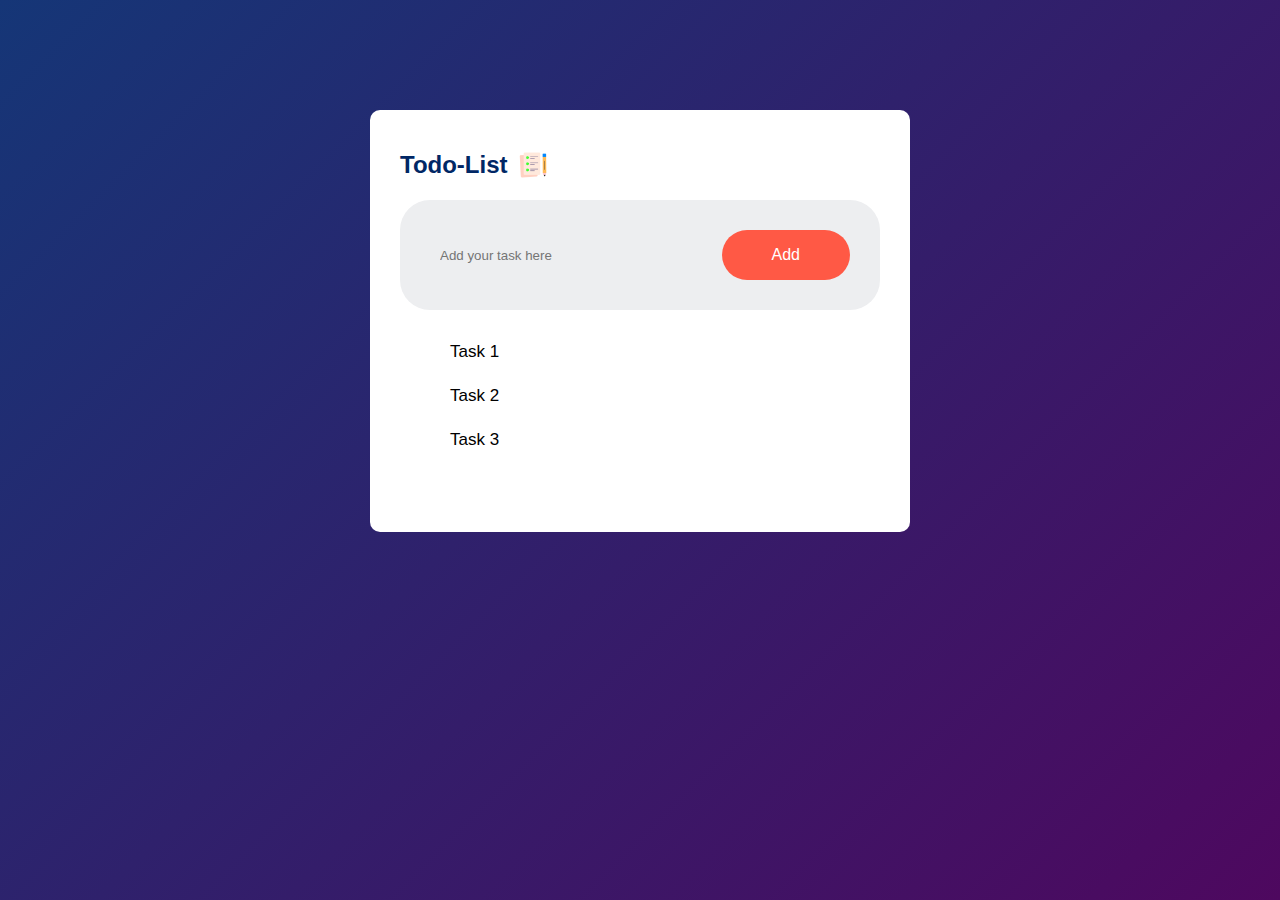
==== day2/index.html @ 616e7da3 "js" ====
<!DOCTYPE html>
<html lang="en">
<head>
    <meta charset="UTF-8">
    <meta name="viewport" content="width=device-width, initial-scale=1.0">
    <title>Todo-App</title>
    <link rel="stylesheet" href="index.css">
</head>
<body>
    <div class="container">
           <div class="todo-app">
             <h2>Todo-List <img src="images/icon.png"></h2>
             <div class="row">
                <input type="text"  id="inp-box" placeholder="Add your task here">
                <button id="add-btn">Add</button>
              </div>
              <ul id="task-list">
                <li class="checked">Task 1</li>
                <li>Task 2</li>
                <li>Task 3</li>
              </ul>
           </div>
    </div>
</body>
</html>
---- day2/index.css ----
*{
    margin: 0;
    padding: 0;
    font-family: poppins, sans-serif;
    box-sizing: border-box;
}

.container{
    /* display: flex;
    justify-content: center;
    align-items: center; */
    width: 100%;
    min-height: 100vh;
    background : linear-gradient(135deg, #153677, #4e085f);
    padding: 10px;
}

.todo-app{
    width: 100%;
    max-width: 540px;
    background: #fff;
    border-radius: 10px;
    padding: 40px 30px 70px;
    margin: 100px auto 20px;
}

.todo-app h2{
    color: #002765;
    display: flex;
    align-items: center;
    margin-bottom: 20px;

}

.todo-app h2 img{
    width: 30px;
    margin-left: 10px;
}

.row{
    display: flex;
    align-items: center;
    justify-content: space-between;
    background: #edeef0;
    border-radius: 30px;
    padding: 30px;
    margin-bottom: 20px;
}

input{
    flex: 1;
    border: none;
    outline: none;
    background: transparent;
    padding: 10px;
    font-weight: 14px;
}

button{
    border: none;
    outline: none;
    padding: 16px 50px;
    background: #ff5945;
    color: #fff;
    border-radius: 40px;
    cursor: pointer;
    font-size: 16px;
}

ul li{
    list-style: none;
    font-size: 17px;
    padding: 12px 8px 12px 50px;
    user-select: none;
    cursor: pointer;
}

ul li::before{
    content: '';
    position: absolute;
    width: 28px;
    height: 28px;
    border-radius: 50%;
    background-size: cover;
    background: url(images/unchecked.png);
    background-position: center;
    top: 12px;
    left: 8px;
}
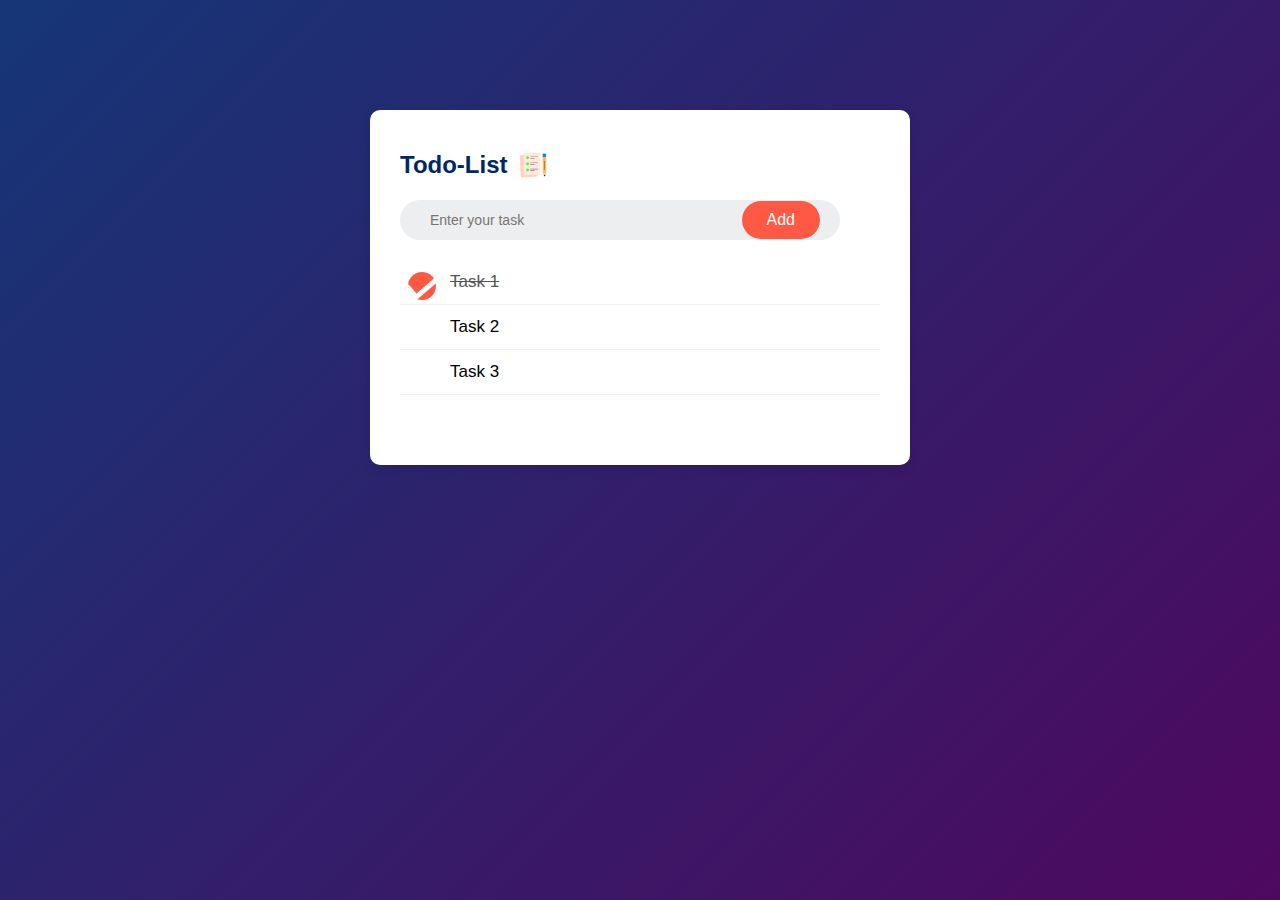
==== commit 4cc209a0: "added new css" ====
--- a/day2/index.html
+++ b/day2/index.html
@@ -11,7 +11,7 @@
            <div class="todo-app">
              <h2>Todo-List <img src="images/icon.png"></h2>
              <div class="row">
-                <input type="text"  id="inp-box" placeholder="Add your task here">
+                <input type="text"  id="inp-box" placeholder="Enter your task">
                 <button id="add-btn">Add</button>
               </div>
               <ul id="task-list">
--- a/day2/index.css
+++ b/day2/index.css
@@ -1,90 +1,117 @@
-*{
+* {
     margin: 0;
     padding: 0;
-    font-family: poppins, sans-serif;
+    font-family: 'Poppins', sans-serif;
     box-sizing: border-box;
 }
 
-.container{
-    /* display: flex;
-    justify-content: center;
-    align-items: center; */
+.container {
     width: 100%;
     min-height: 100vh;
-    background : linear-gradient(135deg, #153677, #4e085f);
+    background: linear-gradient(135deg, #153677, #4e085f);
     padding: 10px;
 }
 
-.todo-app{
+.todo-app {
     width: 100%;
     max-width: 540px;
     background: #fff;
     border-radius: 10px;
     padding: 40px 30px 70px;
     margin: 100px auto 20px;
+    box-shadow: 0 4px 12px rgba(0, 0, 0, 0.1); /* Added a subtle box shadow */
 }
 
-.todo-app h2{
+.todo-app h2 {
     color: #002765;
     display: flex;
     align-items: center;
     margin-bottom: 20px;
-
+    font-size: 24px;
 }
 
-.todo-app h2 img{
+.todo-app h2 img {
     width: 30px;
     margin-left: 10px;
 }
 
-.row{
+.row {
     display: flex;
+    height: 40px;
+    width: 100%; /* Full width for better responsiveness */
+    max-width: 440px; /* Constrain width of input and button container */
     align-items: center;
     justify-content: space-between;
     background: #edeef0;
     border-radius: 30px;
-    padding: 30px;
+    padding: 0 20px; /* Adjusted padding */
     margin-bottom: 20px;
 }
 
-input{
+input {
     flex: 1;
     border: none;
     outline: none;
     background: transparent;
     padding: 10px;
-    font-weight: 14px;
+    font-size: 14px; /* Fixed typo for font-weight to font-size */
+    color: #333; /* Ensured input text has color */
 }
 
-button{
+button {
     border: none;
     outline: none;
-    padding: 16px 50px;
+    padding: 10px 25px; /* Adjusted padding for button */
     background: #ff5945;
     color: #fff;
     border-radius: 40px;
     cursor: pointer;
     font-size: 16px;
+    transition: background-color 0.3s ease; /* Smooth hover transition */
 }
 
-ul li{
+button:hover {
+    background: #e04c3c; /* Darker shade on hover */
+}
+
+ul {
     list-style: none;
+    padding: 0;
+}
+
+ul li {
+    position: relative; /* Required for the positioning of the "before" pseudo-element */
     font-size: 17px;
     padding: 12px 8px 12px 50px;
     user-select: none;
     cursor: pointer;
+    border-bottom: 1px solid #f0f0f0; /* Added slight bottom border to separate tasks */
+    transition: background-color 0.3s ease; /* Smooth background color transition */
 }
 
-ul li::before{
+ul li:hover {
+    background-color: #f9f9f9; /* Light hover effect */
+}
+
+ul li::before {
     content: '';
     position: absolute;
     width: 28px;
     height: 28px;
     border-radius: 50%;
     background-size: cover;
-    background: url(images/unchecked.png);
-    background-position: center;
+    background: url(images/unchecked.png) no-repeat center;
+    background-color: #fff; /* Ensures the background is clear for the icon */
     top: 12px;
     left: 8px;
+    transition: background 0.3s ease; /* Smooth icon transition */
 }
 
+ul li.checked {
+    color: #555;
+    text-decoration: line-through;
+}
+
+ul li.checked::before {
+    background: url(images/checked.png) no-repeat center;
+}
